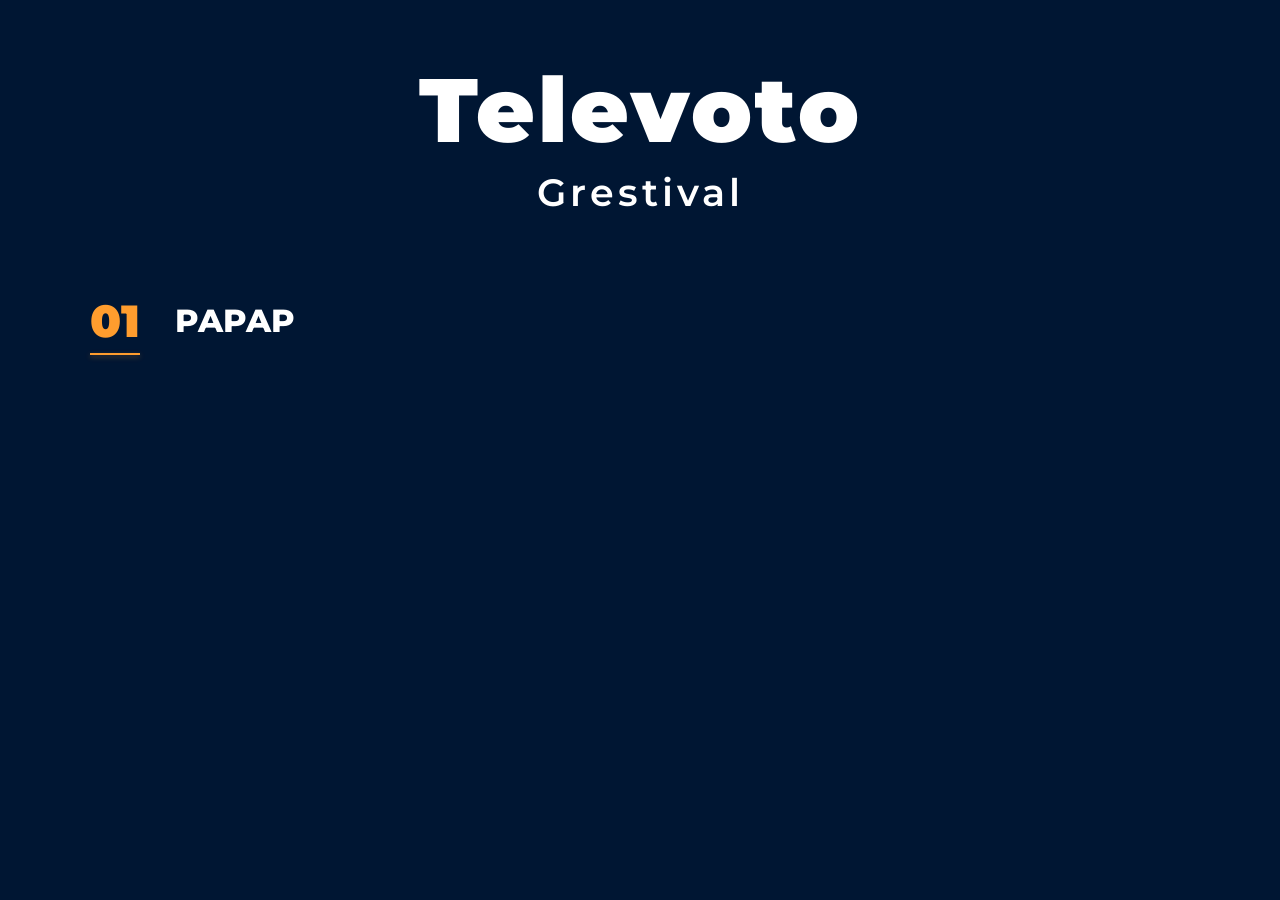
==== index.html @ 11aff25f "1" ====
<!DOCTYPE html>
<html lang="en">
<head>
    <meta charset="UTF-8">
    <meta name="viewport" content="width=device-width, initial-scale=1.0">
    <title>Televoto</title>
    <link rel="stylesheet" href="src/style.css">
</head>
<body>
    <header>
        <h1>Televoto</h1>
        <h2>Grestival</h2>
    </header>
    <main>
        <div class="container">
            <div class="concorrenti">
                <h2 class="codice">01</h2>
                <h2 class="nome">Papap</h2>

            </div>
        </div>
    </main>

    <script src="src/functions.js"></script>
    <script>

    </script>
    
</body>
</html>
---- src/style.css ----
@import url('https://fonts.googleapis.com/css2?family=Montserrat:wght@600;700;800;900&display=swap');

* {
    margin: 0;
    padding: 0;
    box-sizing: border-box;
}

body {
    min-height: 100vh;
    font-family: 'Montserrat', sans-serif;
    color: white;
    background: #001633;
}

/* HEADER */

header {
    text-align: center;
    padding: 55px 20px 35px;
}

header h1 {
    font-size: clamp(3rem, 7vw, 6rem);
    font-weight: 900;
    letter-spacing: 3px;
    color: white;
}

header h2 {
    margin-top: 5px;
    font-size: clamp(1.5rem, 3vw, 2.5rem);
    font-weight: 600;
    letter-spacing: 4px;
    color: white;
}

/* CONTENITORE */

.container {
    width: 90%;
    max-width: 1100px;
    margin: 30px auto;
}

/* GRIGLIA CONCORRENTI */

.container {
    display: grid;
    grid-template-columns: 1fr 1fr;
    column-gap: 80px;
    row-gap: 35px;
}

/* SINGOLO CONCORRENTE */

.concorrenti {
    display: flex;
    align-items: center;
    gap: 25px;

    min-height: 80px;
}

/* NUMERO */

.codice {
    position: relative;

    min-width: 60px;

    font-size: 2.8rem;
    font-weight: 900;
    line-height: 1;

    color: #ff9d2e;
}

/* LINEA SOTTO IL NUMERO */

.codice::after {
    content: "";

    position: absolute;

    left: 0;
    bottom: -12px;

    width: 50px;
    height: 2px;

    background: #ff9d2e;

    box-shadow: 0 2px 5px rgba(255, 157, 46, 0.35);
}

/* NOME */

.nome {
    font-size: 2rem;
    font-weight: 800;
    line-height: 1.1;

    color: white;
    text-transform: uppercase;
}

/* HOVER */

.concorrenti {
    transition: transform 0.2s ease;
}

.concorrenti:hover {
    transform: translateX(5px);
}

.concorrenti:hover .codice {
    text-shadow: 0 0 12px rgba(255, 157, 46, 0.5);
}

/* MOBILE */

@media (max-width: 700px) {

    .container {
        grid-template-columns: 1fr;
        gap: 25px;
    }

    .nome {
        font-size: 1.5rem;
    }

    .codice {
        font-size: 2.2rem;
        min-width: 50px;
    }
}
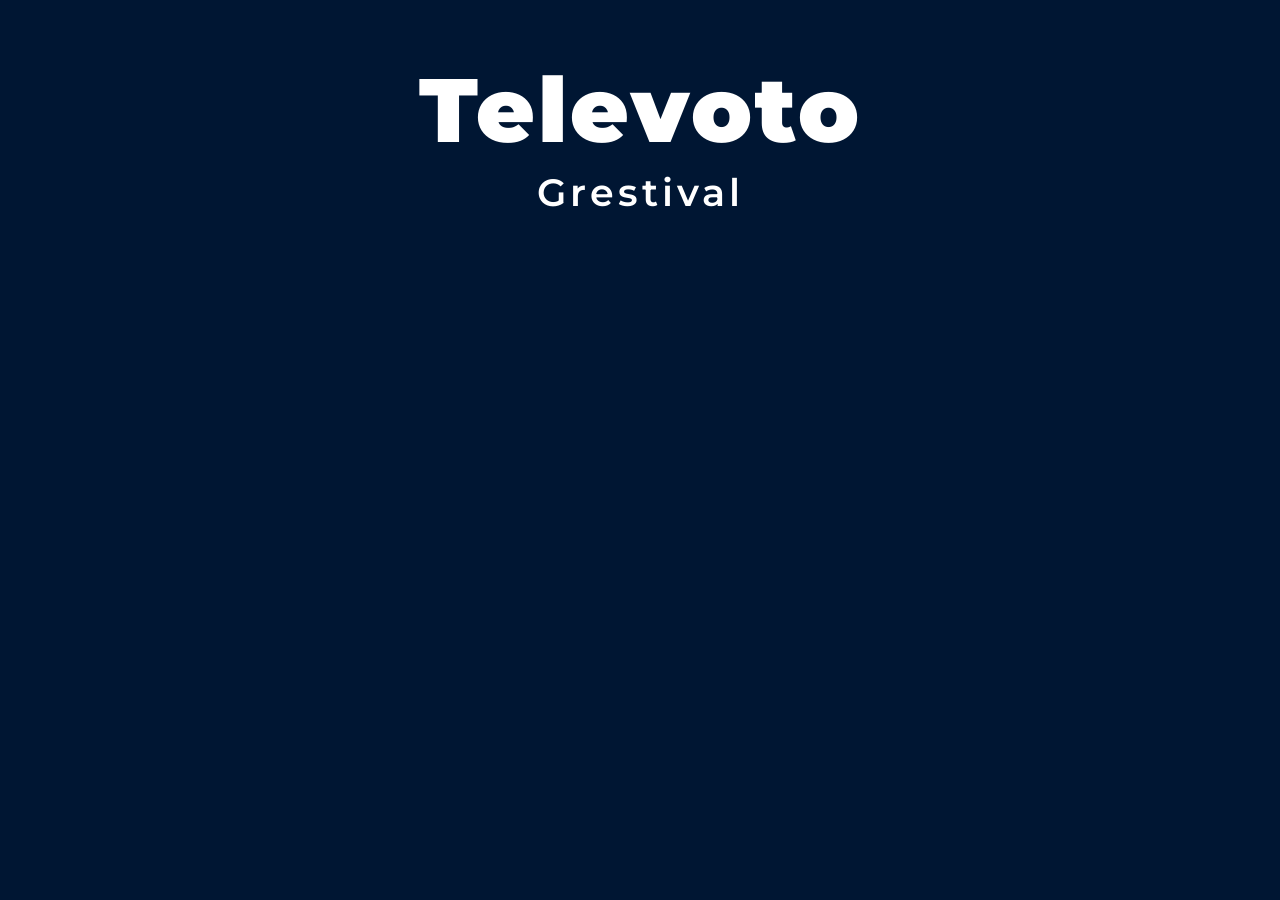
==== commit ab65c7a0: "altervista" ====
--- a/index.html
+++ b/index.html
@@ -6,18 +6,18 @@
     <title>Televoto</title>
     <link rel="stylesheet" href="src/style.css">
 </head>
-<body>
+<body onload="caricaConcorrenti()">
     <header>
         <h1>Televoto</h1>
         <h2>Grestival</h2>
     </header>
     <main>
-        <div class="container">
+        <!-- <div class="container" id="container">
             <div class="concorrenti">
                 <h2 class="codice">01</h2>
                 <h2 class="nome">Papap</h2>
 
-            </div>
+            </div> -->
         </div>
     </main>
 
--- a/src/style.css
+++ b/src/style.css
@@ -55,11 +55,29 @@
 /* SINGOLO CONCORRENTE */
 
 .concorrenti {
+    position: relative;
+
     display: flex;
     align-items: center;
+
     gap: 25px;
 
-    min-height: 80px;
+    padding: 22px 28px;
+
+    margin-bottom: 18px;
+
+    border: 1px solid rgba(75, 210, 255, 0.35);
+    border-radius: 8px;
+
+    background: rgba(0, 22, 51, 0.75);
+
+    box-shadow:
+        0 0 15px rgba(0, 180, 255, 0.12),
+        inset 0 0 20px rgba(0, 160, 255, 0.05);
+
+    backdrop-filter: blur(8px);
+
+    transition: all 0.3s ease;
 }
 
 /* NUMERO */
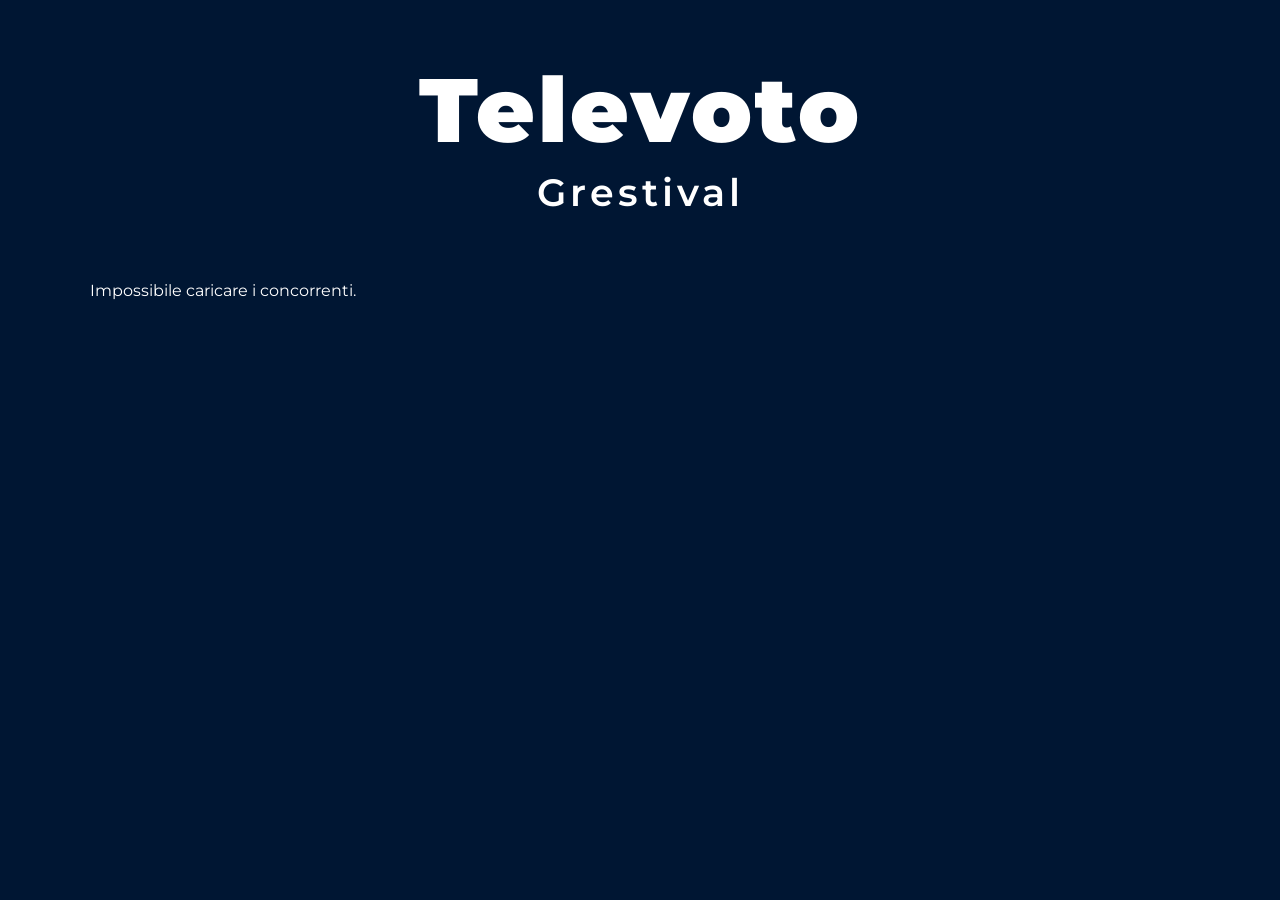
==== commit 7f7d6d94: "Update index.html" ====
--- a/index.html
+++ b/index.html
@@ -12,7 +12,8 @@
         <h2>Grestival</h2>
     </header>
     <main>
-        <!-- <div class="container" id="container">
+        <div class="container" id="container">
+            <!--
             <div class="concorrenti">
                 <h2 class="codice">01</h2>
                 <h2 class="nome">Papap</h2>
